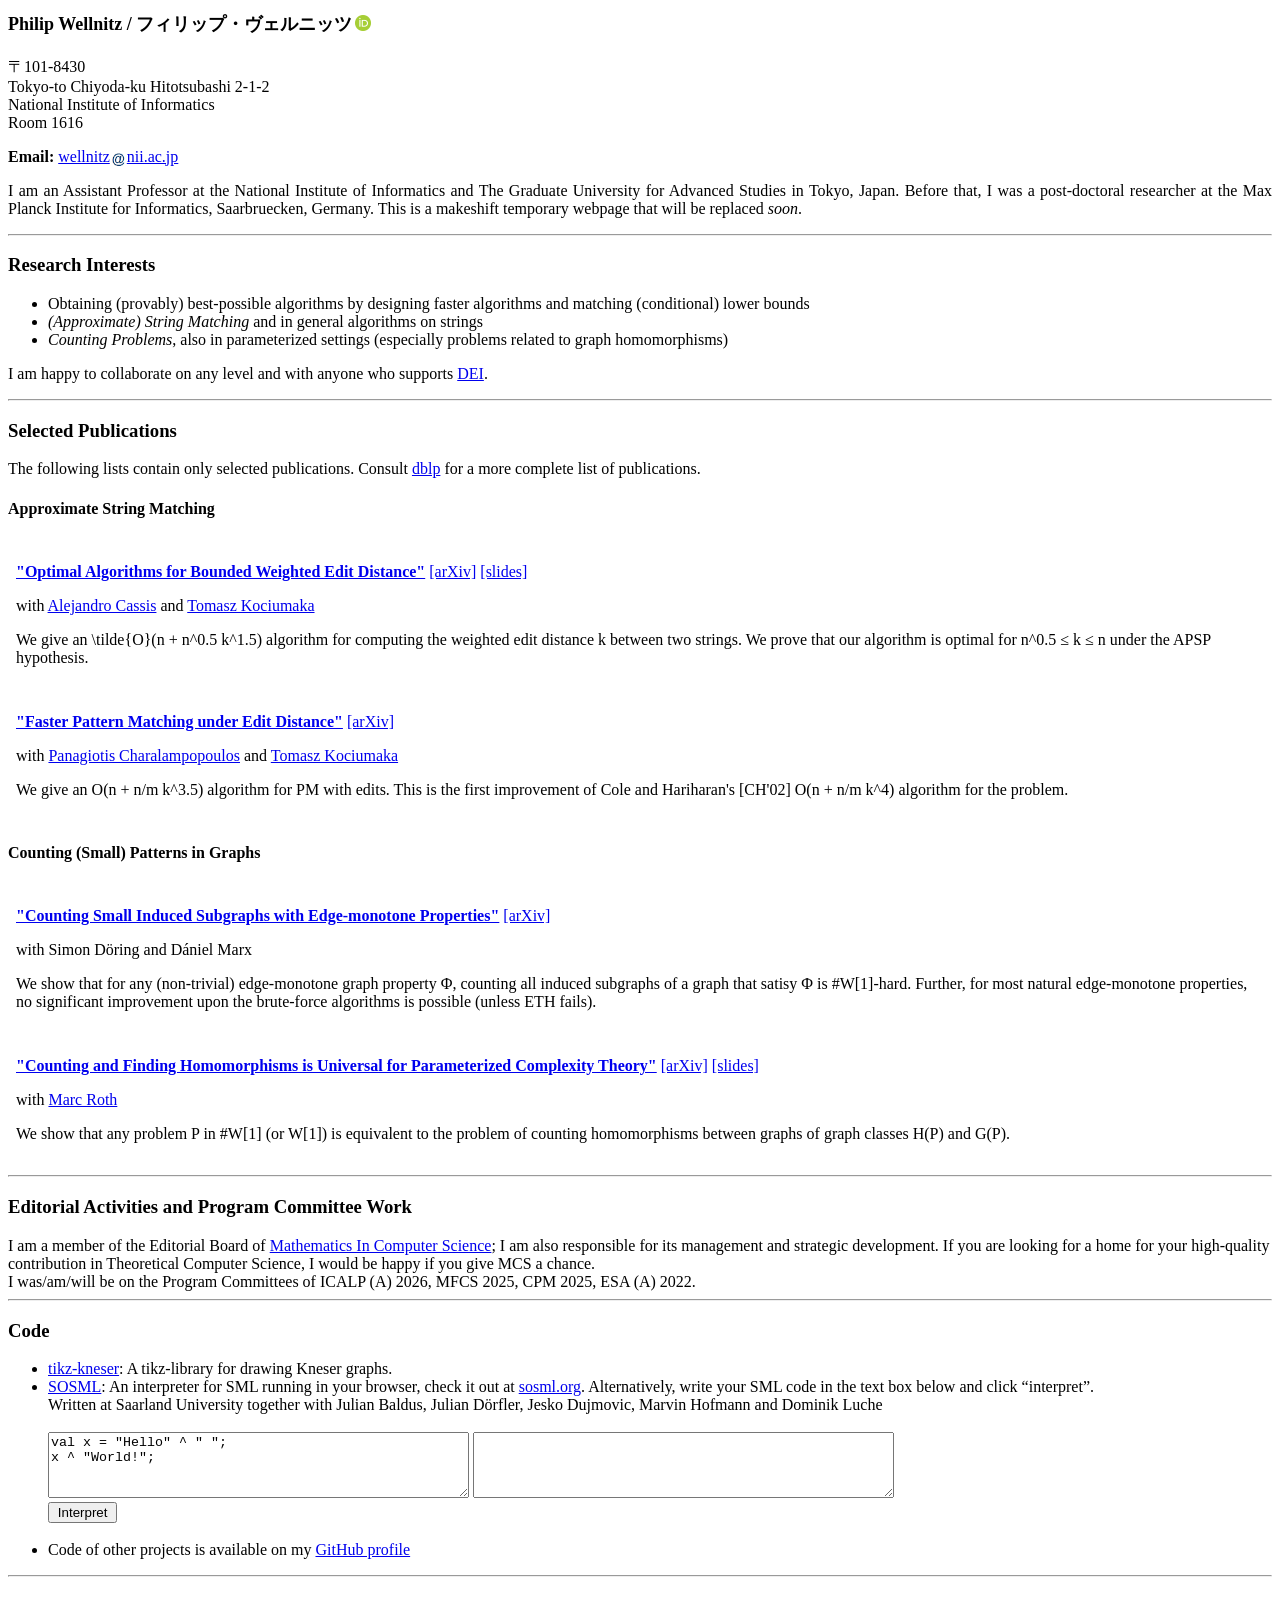
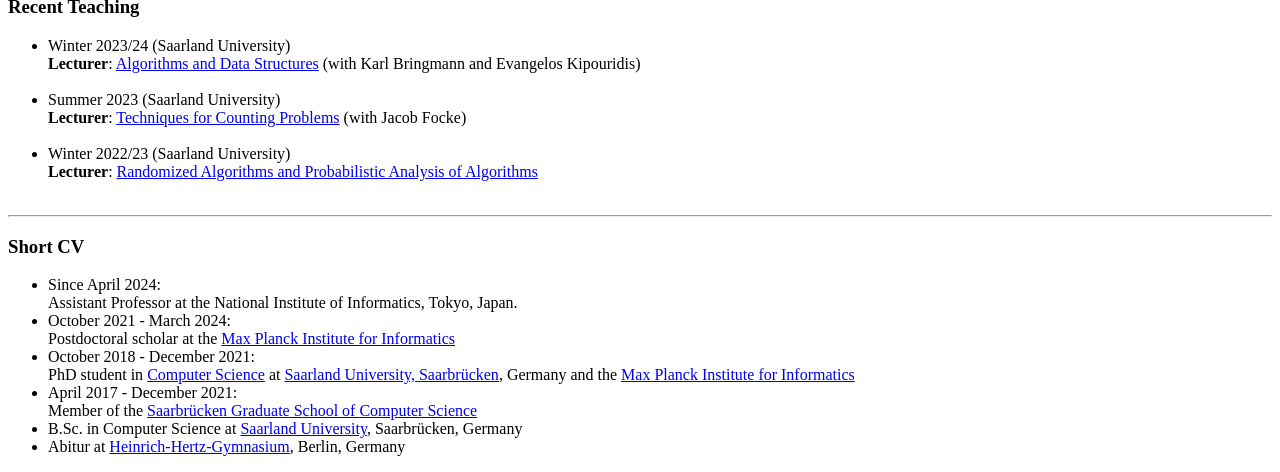
==== index.html @ f16c07cd "..." ====
<!DOCTYPE html PUBLIC "-//W3C//DTD XHTML 1.0 Transitional//EN" "http://www.w3.org/TR/xhtml1/DTD/xhtml1-transitional.dtd">
<!--#config errmsg="[Lain is angry.]"-->
<html xmlns="https://www.w3.org/1999/xhtml" xml:lang="en" lang="en">
    <head>
        <!--#config timefmt="%A, %d %B %Y - %R" -->
        <meta http-equiv="Content-Type" content="text/html; charset=UTF-8" />
        <!-- CORRECT HERE: This is REALLY needed all search engines and bookmark manager love this; please use this format: -->
        <title>Philip Wellnitz</title>

        <link rel="shortcut icon" type="image/x-icon" href="favicon.png">

        <script src="./interpreter.min.js"></script>
        <script type="text/javascript">
            let fs = Interpreter.getFirstState();
            function runSOSML() {
                try {
                    let res = Interpreter.interpret(document.getElementById("sosml").value + ';', fs);
                    if (res.evaluationErrored) {
                        document.getElementById("output").value = 'Uncaught SML Error: ' + res.error.toString();
                    } else {
                        document.getElementById("output").value = res.state.toString({stopId: fs.id + 1});
                    }
                } catch ( e ) {
                    document.getElementById("output").value = e.toString();
                }
            }
        </script>
        <style type="text/css" media="screen">
a#hp-index, a:link#hp-index, a:visited#hp-index {background: rgb(80%,85%,90%);}
        </style>
        <!-- put your personal styles here -->
        <meta name="google-site-verification" content="ye7ut4AfafMdzfWiH7qEYEl9flgxH6LFnmnFQomR-Ds" />
        <meta name="viewport" content="width=device-width, initial-scale=1.0">
    </head>

    <body>
        <div id="headerspacer"></div>
        <div id="col2o2">
            <div id="col2o2content">
                <h1 style="padding-bottom: .25em;
                           font-size: 18px;">Philip Wellnitz / フィリップ・ヴェルニッツ<a href="https://orcid.org/0000-0002-6482-8478" target="orcid.widget"><span class="mini-orcid-icon-16" style="
                                            background: url([data-uri]) no-repeat;
                                            width: 18px;
                                            height: 18px;
                                            display: inline-block;
                                            margin: -2px 0 -2px 2px;
                                            "></span></a></h1>
                <p>
                〒101-8430<br/>
                Tokyo-to Chiyoda-ku Hitotsubashi 2-1-2<br/>
                National Institute of Informatics<br/>
                Room 1616<br/>
                <p><strong>Email:</strong>
                <a href="javascript:var a='wellnitz';var b='nii.ac.jp';location='m'+'ailt'+'o:'+a+'@'+b;" class="pub">wellnitz<img style="border: 0px solid; float: none; margin:0em 0em -0.4em 0em;" src="myat.png"  width="17" height="17" >nii.ac.jp</a><br>


                <p text align="justify">
                I am an Assistant Professor at the National Institute of Informatics and The Graduate University for Advanced Studies in Tokyo, Japan.
                Before that, I was a post-doctoral researcher at the Max Planck Institute for Informatics, Saarbruecken, Germany.
                This is a makeshift temporary webpage that will be replaced <em>soon</em>.
                </p>

                <hr/>
                <h3>Research Interests</h3>
                <ul>
                    <li> Obtaining (provably) best-possible algorithms by designing faster algorithms and matching (conditional) lower bounds</li>
                    <li> <i>(Approximate) String Matching</i> and in general algorithms on strings</li>
                    <li> <i>Counting Problems</i>, also in parameterized settings (especially problems related to graph homomorphisms)</li>
                </ul>

                <p>
                I am happy to collaborate on any level and with anyone who supports <a href="https://en.wikipedia.org/wiki/Diversity,_equity,_and_inclusion">DEI</a>.
                </p>

                <hr class="clearpara"/>
                <h3><a name="publications">Selected Publications</a></h3>

                <p> The following lists contain only selected publications. Consult <a href="https://dblp.uni-trier.de/pid/204/1616.html">dblp</a> for a more complete list of publications.</p>

                <h4>Approximate String Matching</h4>
                <table id="references" cellpadding="6">
                    <tbody>
                        <tr class="ref">
                            <td class="data">
                                <p class="title"><b><a href="https://ieeexplore.ieee.org/document/10353095">"Optimal Algorithms for Bounded Weighted Edit Distance"</a></b> <a href="https://arxiv.org/abs/2305.06659">[arXiv]</a>
                                <a href="https://phpre.github.io/~wellnitz/slides/focs23.pdf">[slides]</a></p>
                                <p class="authors">with <a href="https://csssaz.github.io/">Alejandro Cassis</a> and <a href="https://www.mimuw.edu.pl/~kociumaka/">Tomasz Kociumaka</a></p>
                                <p class="summary">We give an \tilde{O}(n + n^0.5 k^1.5) algorithm for computing the weighted edit distance k between two strings.
                                We prove that our algorithm is optimal for n^0.5 ≤ k ≤ n under the APSP hypothesis.
                                <!--<i>FOCS'23</i>--></p>
                            </td>
                        </tr>
                        <tr class="ref">
                            <td class="data">
                                <p class="title"><b><a href="https://ieeexplore.ieee.org/document/9996673">"Faster Pattern Matching under Edit Distance"</a></b> <a href="https://arxiv.org/abs/2204.03087">[arXiv]</a> </p>
                                <p class="authors">with <a href="https://nms.kcl.ac.uk/panagiotis.charalampopoulos/">Panagiotis Charalampopoulos</a> and <a href="https://www.mimuw.edu.pl/~kociumaka/">Tomasz Kociumaka</a></p>
                                <p class="summary">We give an O(n + n/m k^3.5) algorithm for PM with edits.
                                This is the first improvement of
                                Cole and Hariharan's [CH'02] O(n + n/m k^4) algorithm for the problem.
                                <!--<i>FOCS'22</i>--></p>
                            </td>
                        </tr>
                        <!--
                            <tr class="ref">
                            <td class="data">
                            <p class="title"><b><a href="https://www.computer.org/csdl/proceedings-article/focs/2020/962100a978/1qyxzwzatXy">"Faster Approximate Pattern Matching: A Unified Approach"</a></b> <a href="https://arxiv.org/abs/2004.08350">[arXiv]</a> <a href="https://www.youtube.com/watch?v=yTM0LqlH8gY&feature=youtu.be">[video]</a></p>
                            <p class="authors">with <a href="https://nms.kcl.ac.uk/panagiotis.charalampopoulos/">Panagiotis Charalampopoulos</a> and <a href="https://www.mimuw.edu.pl/~kociumaka/">Tomasz Kociumaka</a></p>
                            <p class="summary">We tighten the
                            structural insight from [BKW, SODA'19] and
                            show a similar result for pattern matching
                            with edits: either there are very few occurrences of a pattern in a text, or both text and pattern are close to a common highly periodic string.
                            Using the structural insight,
                            we obtain faster algorithms for PM with
                            mismatches and edits for the
                            fully-compressed and other settings.
                            </td>
                            </tr>
                        -->
                    </tbody>
                </table>

                <h4>Counting (Small) Patterns in Graphs</h4>
                <table id="references" cellpadding="6">
                    <tbody>
                        <tr class="ref">
                            <td class="data">
                                <p class="title"><b><a href="https://dl.acm.org/doi/abs/10.1145/3618260.3649644">"Counting Small Induced Subgraphs with Edge-monotone Properties"</b></a> <a href="https://arxiv.org/abs/2311.08988">[arXiv]</a>
                                <p class="authors">with Simon Döring and Dániel Marx</p>
                                <p class="summary">We show that for any
                                (non-trivial) edge-monotone graph property Φ,
                                counting all induced subgraphs of a graph that
                                satisy Φ is #W[1]-hard. Further, for most natural edge-monotone properties, no significant improvement upon the brute-force algorithms is possible (unless ETH fails).
                                </p>
                            </td>
                        </tr>

                        <tr class="ref">
                            <td class="data">
                                <p class="title"><b><a href="https://doi.org/10.1137/1.9781611975994.133">"Counting and Finding Homomorphisms is Universal for Parameterized Complexity Theory"</a></b> <a href="https://arxiv.org/abs/1907.03850">[arXiv]</a>
                                <a href="https://phpre.github.io/~wellnitz/slides/soda20.pdf">[slides]</a></p>
                                <p class="authors">with <a href="https://www.roth-marc.com/">Marc Roth</a></p>
                                <p class="summary">We show that any problem P in #W[1] (or W[1]) is
                                equivalent to the problem of counting homomorphisms between graphs
                                of graph classes H(P) and G(P).
                                <!--<i>SODA'20</i>--></p>
                            </td>
                        </tr>
                    </tbody>
                </table>

                <hr class="clearpara"/>
                <h3><a name="code">Editorial Activities and Program Committee Work</a></h3>

                I am a member of the Editorial Board of <a href="https://link.springer.com/journal/11786">Mathematics In Computer Science</a>; I am also responsible for its management and strategic development. If you are looking for a home for your high-quality contribution in Theoretical Computer Science, I would be happy if you give MCS a chance.

                <br/>

                I was/am/will be on the Program Committees of ICALP (A) 2026, MFCS 2025, CPM 2025, ESA (A) 2022.
                <hr class="clearpara"/>
                <h3><a name="code">Code</a></h3>

                <ul>
                    <li><a href="https://github.com/PH111P/tikz-kneser">tikz-kneser</a>: A tikz-library for drawing Kneser graphs.</a>
                    </li>
                    <li><a href="https://github.com/SOSML/SOSML">SOSML</a>: An interpreter for SML running in your browser, check it out at <a href="https://sosml.org">sosml.org</a>.
                        Alternatively, write your SML code in the text box below and click “interpret”.<br/>
                        Written at Saarland University together with Julian Baldus, Julian Dörfler, Jesko Dujmovic, Marvin Hofmann and Dominik Luche<br/><br/>
                        <textarea id="sosml" rows="4" cols="50">val x = "Hello" ^ " ";
x ^ "World!";</textarea>
                        <textarea id="output" rows="4" cols="50" readonly="true"></textarea>
                        <br/>
                        <button type="button" onclick="runSOSML()"> Interpret </button>
                        </br>
                        </br>
                    </li>
                    <li>Code of other projects is available on my <a href="https://github.com/ph111p/">GitHub profile</a></li>
                </ul>


                <hr class="clearpara"/>
                <h3><a name="teaching">Recent Teaching</a></h3>

                <ul>
                    <li>Winter 2023/24 (Saarland University)<br/>
                        <b>Lecturer</b>: <a href="https://cms.sic.saarland/algodat23/">Algorithms and Data Structures</a> (with Karl Bringmann and Evangelos Kipouridis)
                        <br/>
                        <br/>

                        <li>Summer 2023 (Saarland University)<br/>
                            <b>Lecturer</b>: <a href="https://www.mpi-inf.mpg.de/departments/algorithms-complexity/teaching/summer23/counting">Techniques for Counting Problems</a> (with Jacob Focke)
                            <br/>
                            <br/>


                            <li>Winter 2022/23 (Saarland University)<br/>
                                <b>Lecturer</b>: <a href="https://www.mpi-inf.mpg.de/departments/algorithms-complexity/teaching/winter22/random">Randomized Algorithms and Probabilistic Analysis of Algorithms</a>
                                <br/>
                                <br/>

                                <!-- <li>Winter 2021/22 (Saarland University)<br/>
                                    <b>Co-organizer</b>: <a href="https://www.mpi-inf.mpg.de/departments/algorithms-complexity/teaching/winter21/reading-group">Reading Group Algorithms: Continuous Methods for Combinatorial Problems</a> (with Kurt Mehlhorn, Roohani Sharma, and Hans Simon)
                                    <br/>
                                    </li>
                                    <li>Winter 2020/21 (Saarland University)<br/>
                                    <b>Assistant</b> (<a href="https://www.mpi-inf.mpg.de/departments/algorithms-complexity/teaching/winter20/property-testing">Property Testing</a>)
                                    <br/>
                                    </li>
                                    <li>Summer 2020 (Saarland University)<br/>
                                    <b>Assistant</b> (<a href="https://www.mpi-inf.mpg.de/departments/algorithms-complexity/teaching/summer20/parameterized-algorithms/">Parameterized Algorithms</a>)
                                    <br/>
                                    </li> -->
                </ul>

                <hr class="clearpara"/>
                <h3><a name="education">Short CV</a></h3>
                <!-- put the most recent entries on top of your list -->
                <ul>
                    <li> Since April 2024:<br />
                        Assistant Professor at the National Institute of Informatics, Tokyo, Japan.
                        <br/ >
                    </li>
                        <li> October 2021 - March 2024:<br />
                            Postdoctoral scholar at the <a href="https://www.mpi-inf.mpg.de">Max Planck Institute for Informatics</a><br />
                        </li>
                        <li> October 2018 - December 2021:<br />
                            PhD student in <a href="https://saarland-informatics-campus.de/">Computer Science</a> at <a href="https://www.uni-saarland.de">Saarland
                                University, Saarbrücken</a>, Germany and the <a href="https://www.mpi-inf.mpg.de">Max Planck Institute for Informatics</a><br />
                        </li>
                        <li> April 2017 - December 2021:<br />
                            Member of the <a href="https://www.graduateschool-computerscience.de/">Saarbrücken Graduate School of Computer Science</a>
                            <br />
                        </li>
                        <li><!-- October 2015 - April 2017:<br />-->
                            B.Sc. in Computer Science at <a href="https://saarland-informatics-campus.de/">Saarland University</a>, Saarbrücken, Germany<br />
                            <li><!--July 2015<br />-->
                                Abitur at <a href="https://www.hhgym.de/">Heinrich-Hertz-Gymnasium</a>, Berlin, Germany</li>

                </ul>
            </div>
        </div>
    </body>

</html>
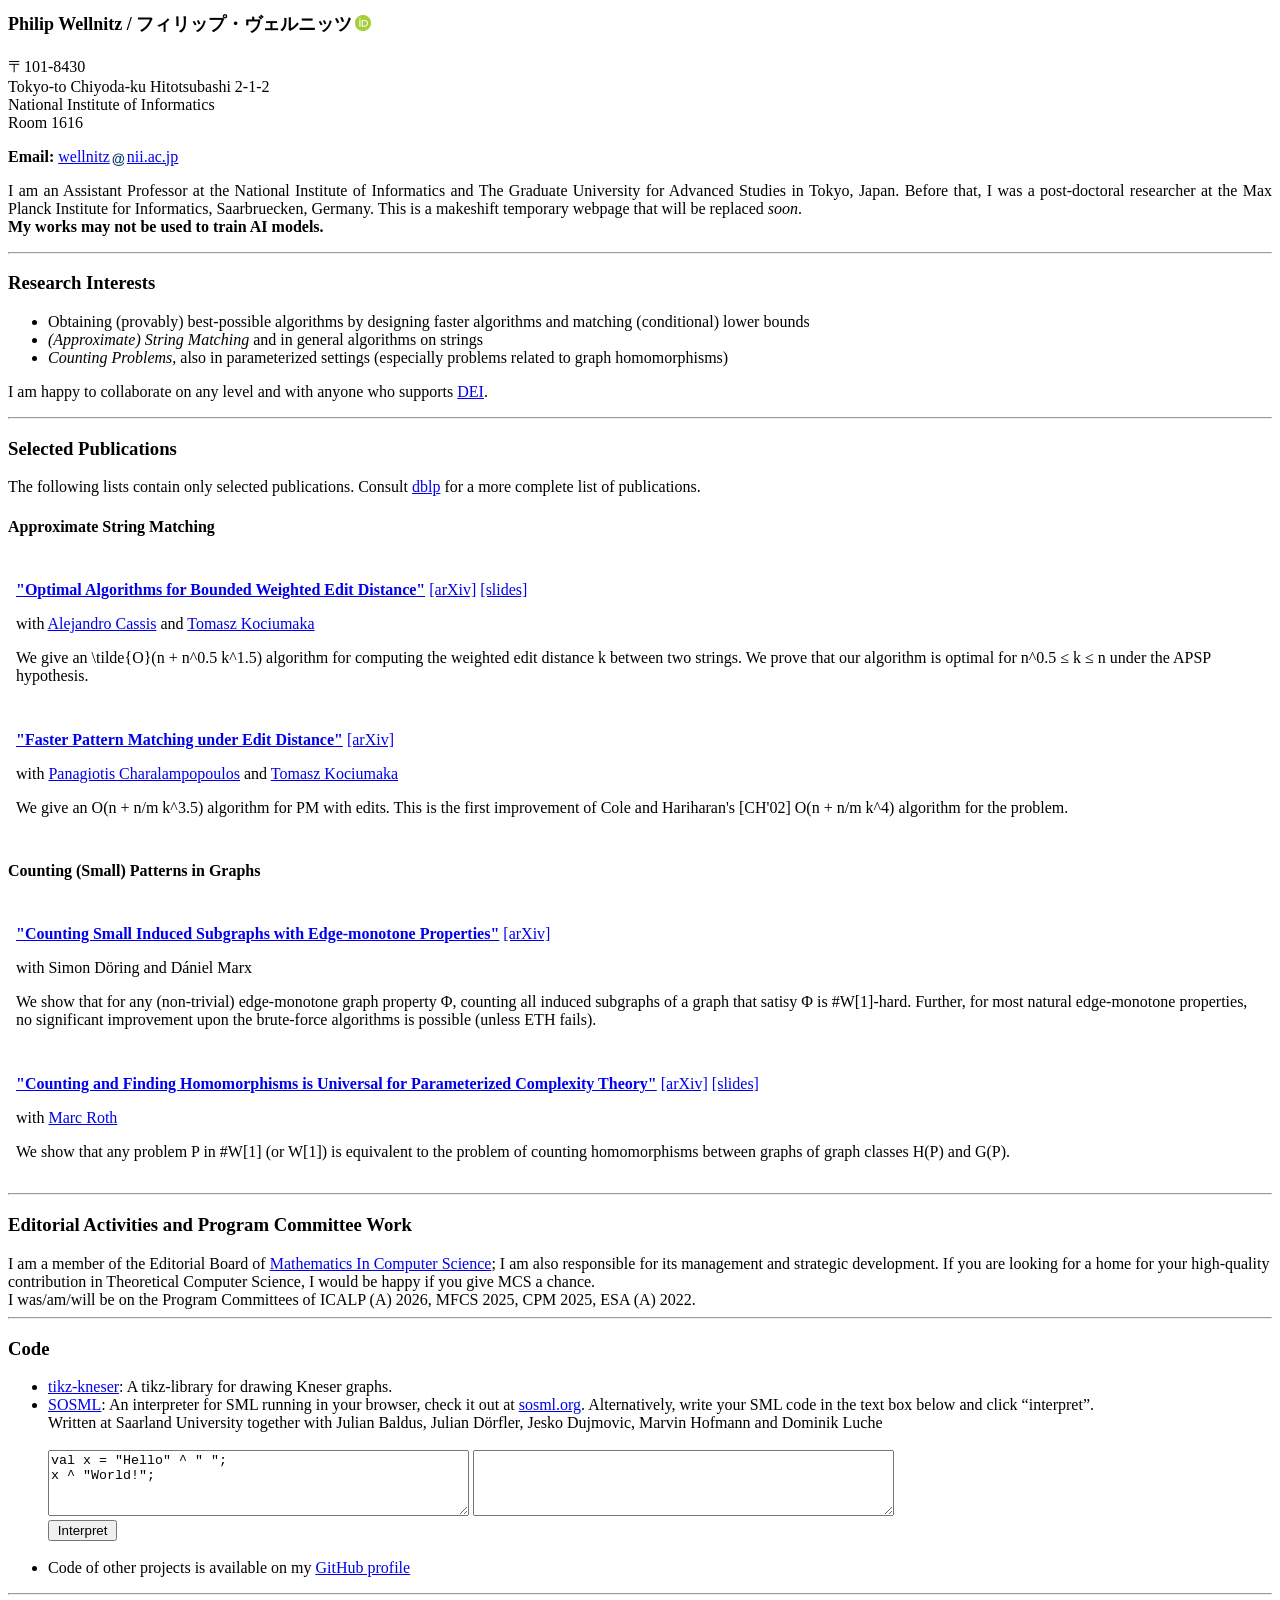
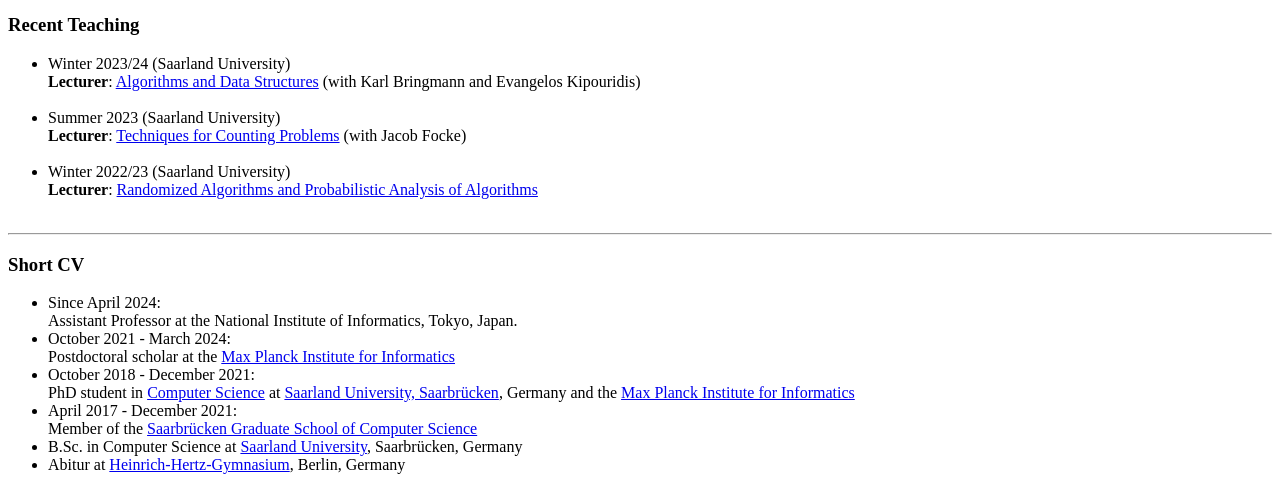
==== commit 038b9aaa: ">." ====
--- a/index.html
+++ b/index.html
@@ -58,6 +58,8 @@
                 I am an Assistant Professor at the National Institute of Informatics and The Graduate University for Advanced Studies in Tokyo, Japan.
                 Before that, I was a post-doctoral researcher at the Max Planck Institute for Informatics, Saarbruecken, Germany.
                 This is a makeshift temporary webpage that will be replaced <em>soon</em>.
+                </br>
+                <strong>My works may not be used to train AI models.</strong>
                 </p>
 
                 <hr/>
@@ -83,7 +85,7 @@
                         <tr class="ref">
                             <td class="data">
                                 <p class="title"><b><a href="https://ieeexplore.ieee.org/document/10353095">"Optimal Algorithms for Bounded Weighted Edit Distance"</a></b> <a href="https://arxiv.org/abs/2305.06659">[arXiv]</a>
-                                <a href="https://phpre.github.io/~wellnitz/slides/focs23.pdf">[slides]</a></p>
+                                <a href="https://phpre.github.io/~wellnitz/slides/2023-FOCS.pdf">[slides]</a></p>
                                 <p class="authors">with <a href="https://csssaz.github.io/">Alejandro Cassis</a> and <a href="https://www.mimuw.edu.pl/~kociumaka/">Tomasz Kociumaka</a></p>
                                 <p class="summary">We give an \tilde{O}(n + n^0.5 k^1.5) algorithm for computing the weighted edit distance k between two strings.
                                 We prove that our algorithm is optimal for n^0.5 ≤ k ≤ n under the APSP hypothesis.
@@ -137,7 +139,7 @@
                         <tr class="ref">
                             <td class="data">
                                 <p class="title"><b><a href="https://doi.org/10.1137/1.9781611975994.133">"Counting and Finding Homomorphisms is Universal for Parameterized Complexity Theory"</a></b> <a href="https://arxiv.org/abs/1907.03850">[arXiv]</a>
-                                <a href="https://phpre.github.io/~wellnitz/slides/soda20.pdf">[slides]</a></p>
+                                <a href="https://phpre.github.io/~wellnitz/slides/2020-SODA.pdf">[slides]</a></p>
                                 <p class="authors">with <a href="https://www.roth-marc.com/">Marc Roth</a></p>
                                 <p class="summary">We show that any problem P in #W[1] (or W[1]) is
                                 equivalent to the problem of counting homomorphisms between graphs
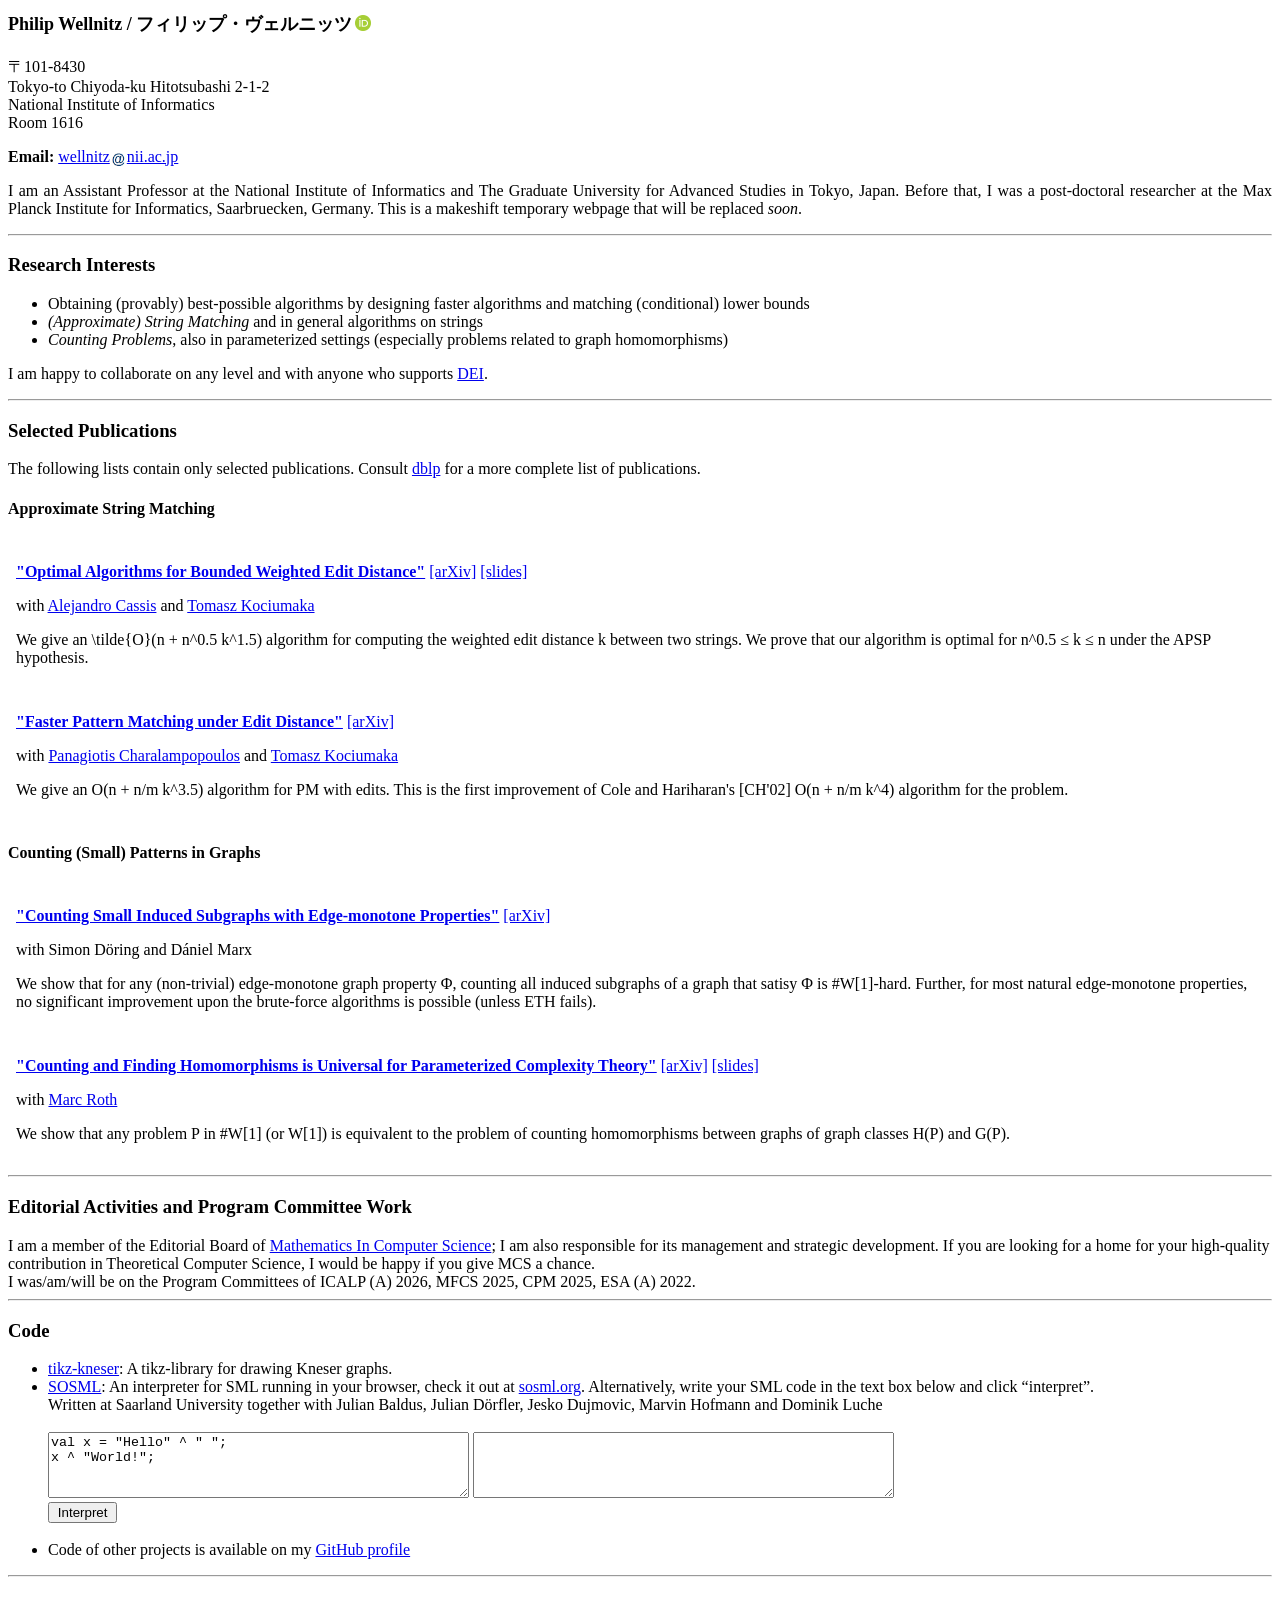
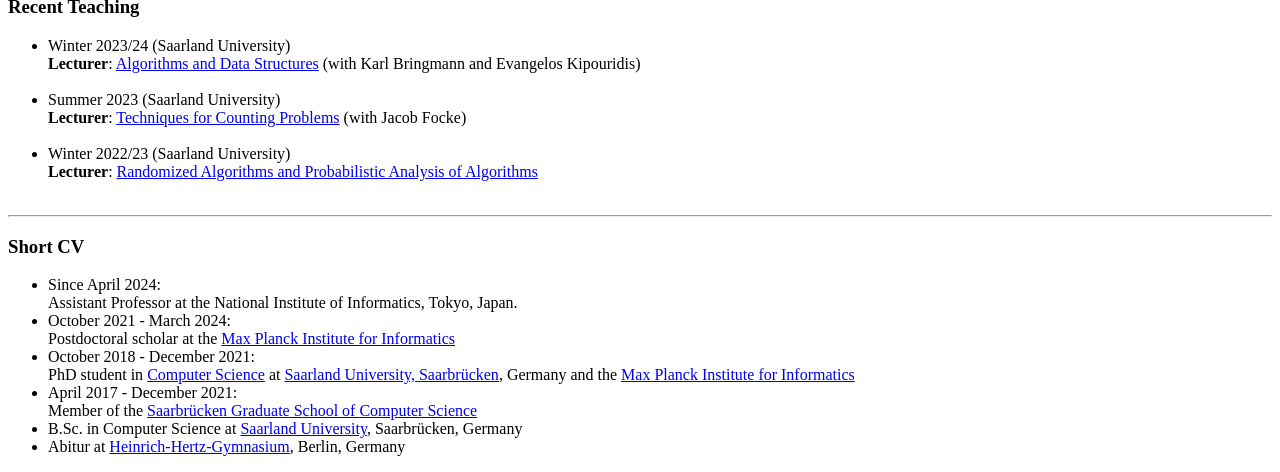
==== commit 0990e959: "next talk" ====
--- a/index.html
+++ b/index.html
@@ -1,4 +1,4 @@
-<!DOCTYPE html PUBLIC "-//W3C//DTD XHTML 1.0 Transitional//EN" "http://www.w3.org/TR/xhtml1/DTD/xhtml1-transitional.dtd">
+<!DOCTYPE html>
 <!--#config errmsg="[Lain is angry.]"-->
 <html xmlns="https://www.w3.org/1999/xhtml" xml:lang="en" lang="en">
     <head>
@@ -59,7 +59,7 @@
                 Before that, I was a post-doctoral researcher at the Max Planck Institute for Informatics, Saarbruecken, Germany.
                 This is a makeshift temporary webpage that will be replaced <em>soon</em>.
                 </br>
-                <strong>My works may not be used to train AI models.</strong>
+                <!-- My works may not be used to train AI models. -->
                 </p>
 
                 <hr/>
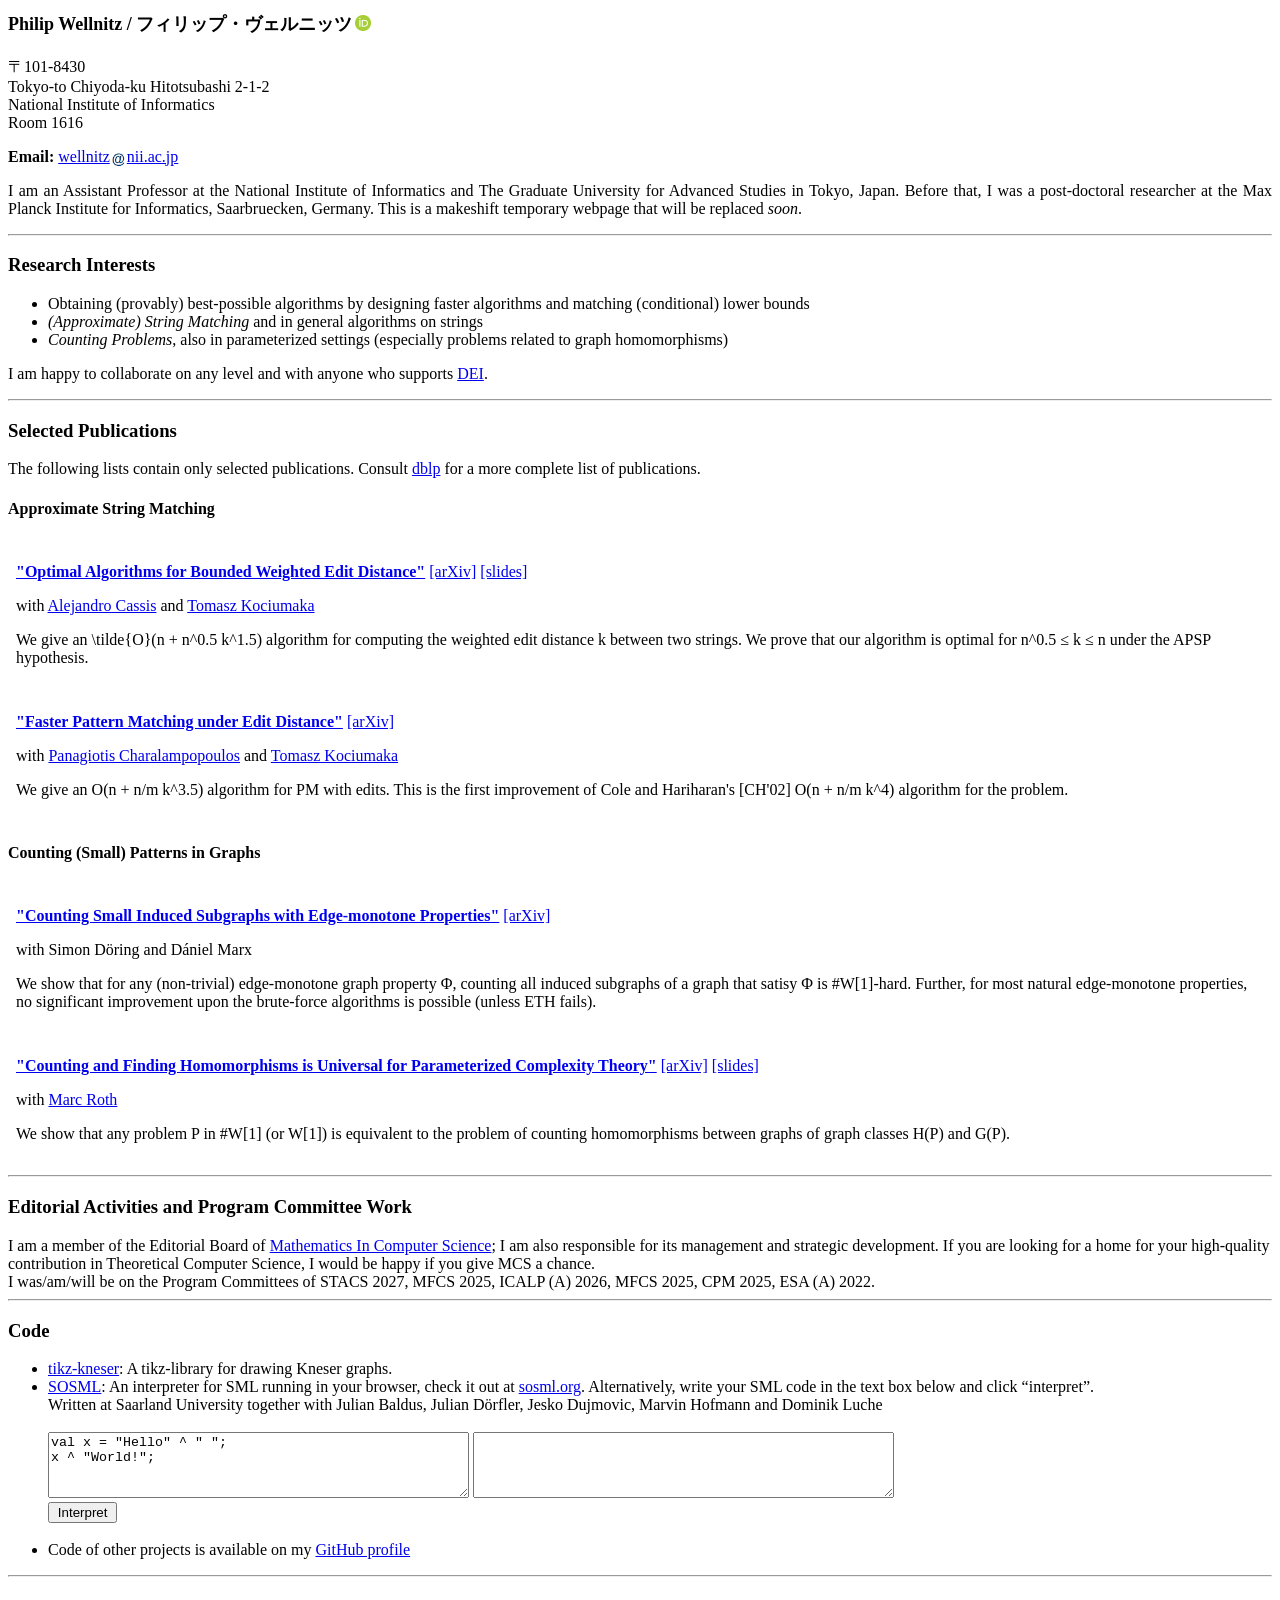
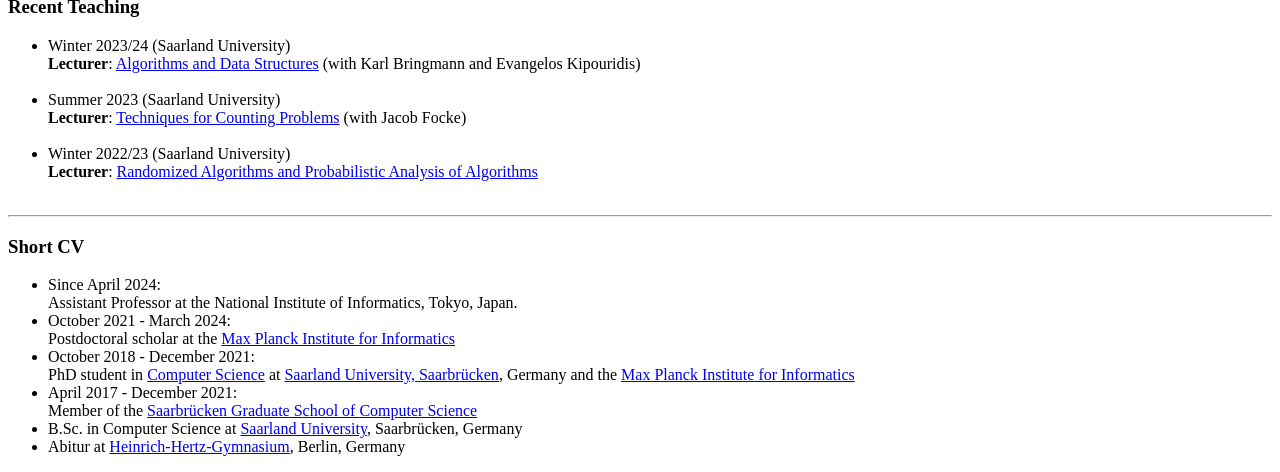
==== commit 92fef3a8: ".." ====
--- a/index.html
+++ b/index.html
@@ -157,7 +157,7 @@
 
                 <br/>
 
-                I was/am/will be on the Program Committees of ICALP (A) 2026, MFCS 2025, CPM 2025, ESA (A) 2022.
+                I was/am/will be on the Program Committees of STACS 2027, MFCS 2025, ICALP (A) 2026, MFCS 2025, CPM 2025, ESA (A) 2022.
                 <hr class="clearpara"/>
                 <h3><a name="code">Code</a></h3>
 
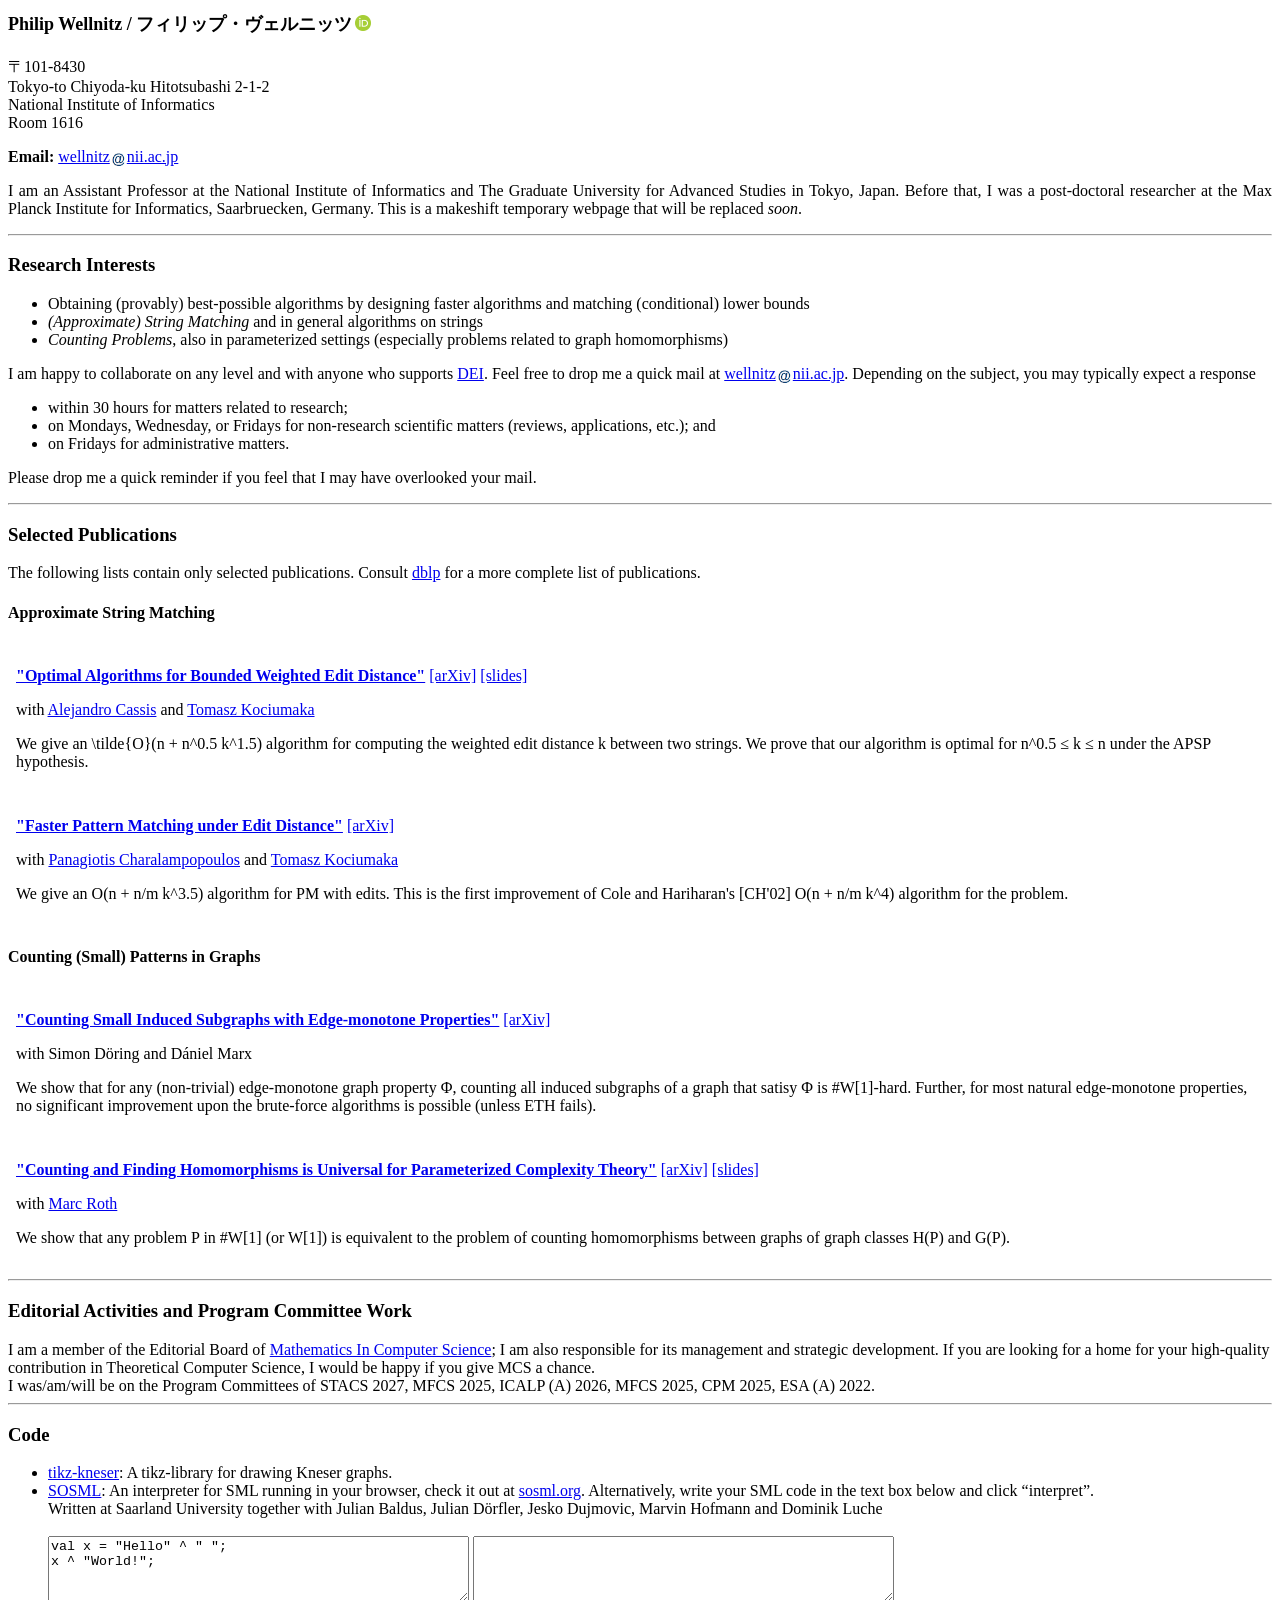
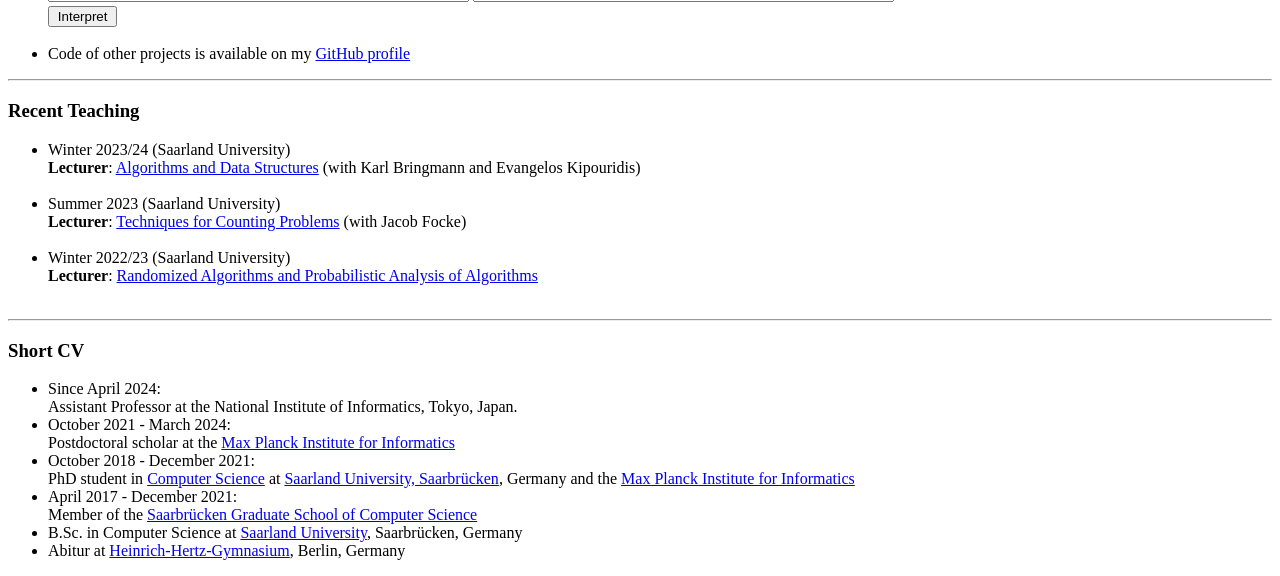
==== commit 052eb7e5: ".." ====
--- a/index.html
+++ b/index.html
@@ -72,6 +72,21 @@
 
                 <p>
                 I am happy to collaborate on any level and with anyone who supports <a href="https://en.wikipedia.org/wiki/Diversity,_equity,_and_inclusion">DEI</a>.
+                Feel free to drop me a quick mail at
+                <a href="javascript:var a='wellnitz';var
+                    b='nii.ac.jp';location='m'+'ailt'+'o:'+a+'@'+b;"
+                    class="pub">wellnitz<img style="border: 0px solid; float: none;
+                margin:0em 0em -0.4em 0em;" src="myat.png"  width="17" height="17"
+                                                                       >nii.ac.jp</a>.
+                Depending on the subject, you may typically expect a response
+                <ul>
+                    <li> within 30 hours for matters related to research;
+                    <li> on Mondays, Wednesday, or Fridays for non-research scientific matters
+                        (reviews, applications, etc.); and
+                    <li> on Fridays for administrative matters.
+                </ul>
+                Please drop me a quick reminder if you feel that I may have overlooked your
+                mail.
                 </p>
 
                 <hr class="clearpara"/>
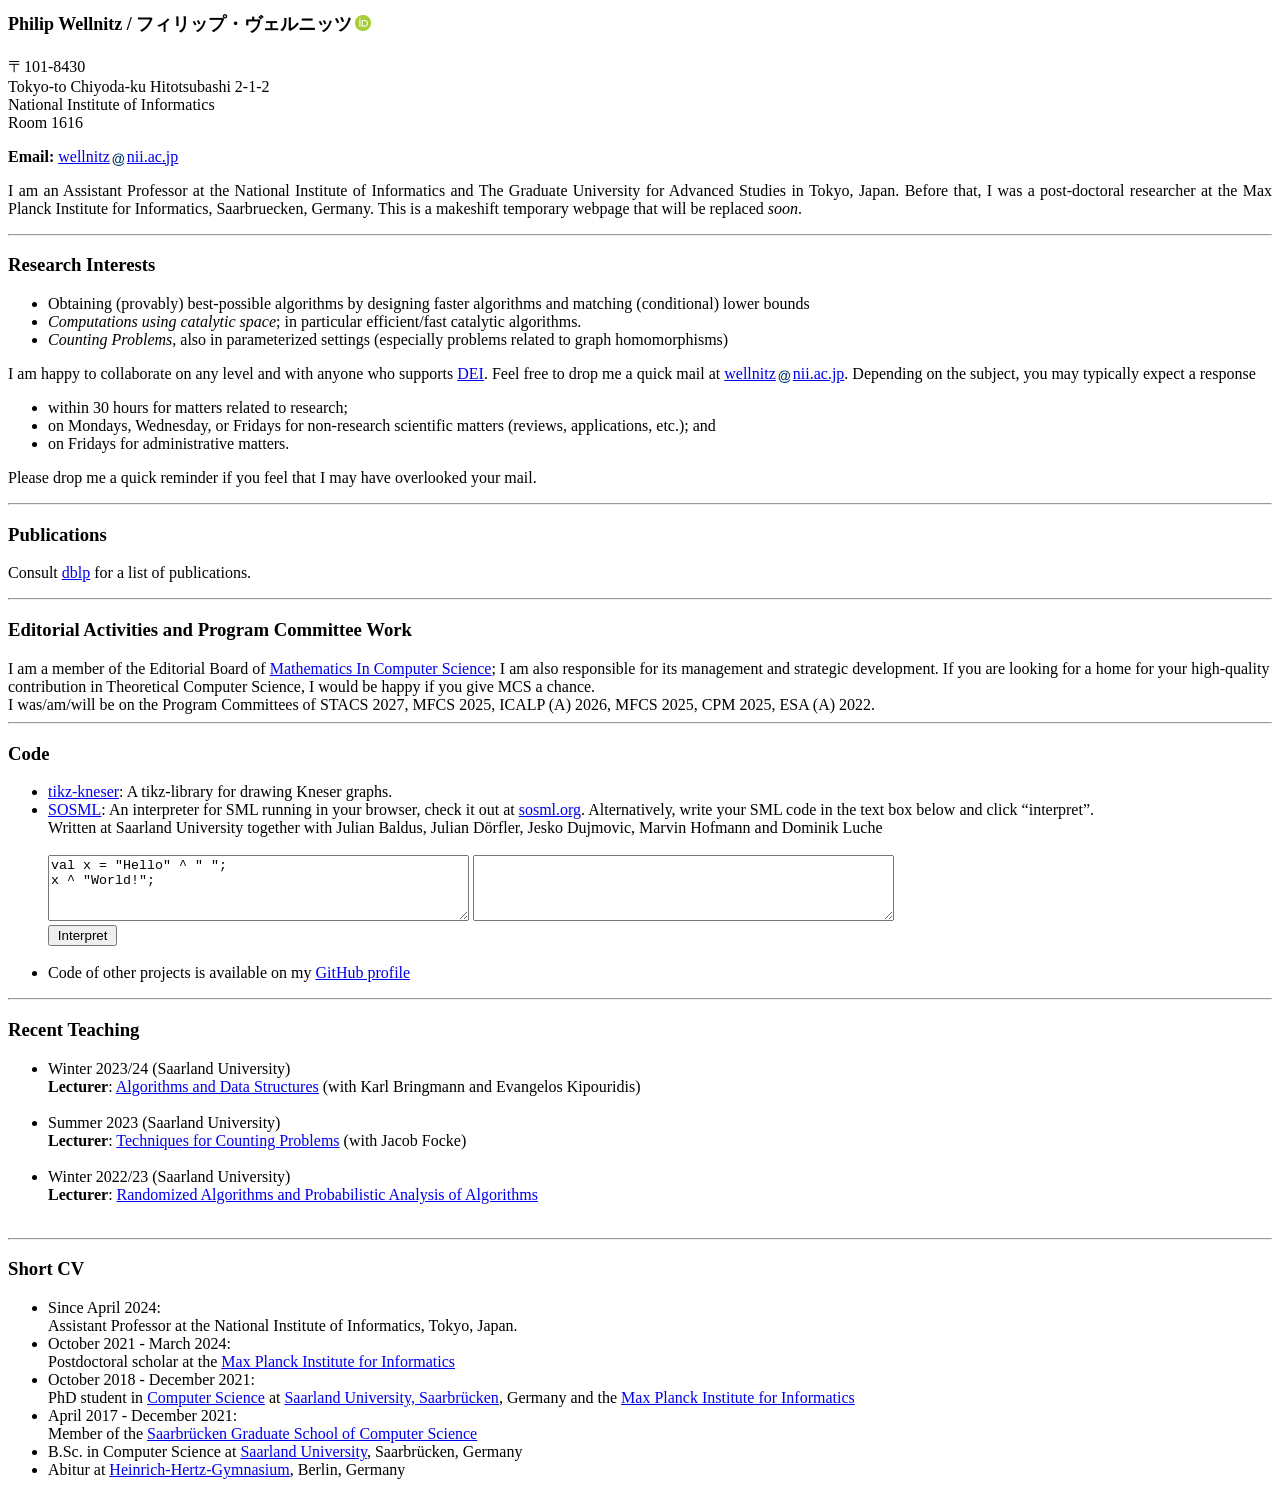
==== commit 320b18cf: "updates" ====
--- a/index.html
+++ b/index.html
@@ -66,7 +66,7 @@
                 <h3>Research Interests</h3>
                 <ul>
                     <li> Obtaining (provably) best-possible algorithms by designing faster algorithms and matching (conditional) lower bounds</li>
-                    <li> <i>(Approximate) String Matching</i> and in general algorithms on strings</li>
+                    <li> <i>Computations using catalytic space</i>; in particular efficient/fast catalytic algorithms.</li>
                     <li> <i>Counting Problems</i>, also in parameterized settings (especially problems related to graph homomorphisms)</li>
                 </ul>
 
@@ -90,80 +90,9 @@
                 </p>
 
                 <hr class="clearpara"/>
-                <h3><a name="publications">Selected Publications</a></h3>
+                <h3><a name="publications">Publications</a></h3>
 
-                <p> The following lists contain only selected publications. Consult <a href="https://dblp.uni-trier.de/pid/204/1616.html">dblp</a> for a more complete list of publications.</p>
-
-                <h4>Approximate String Matching</h4>
-                <table id="references" cellpadding="6">
-                    <tbody>
-                        <tr class="ref">
-                            <td class="data">
-                                <p class="title"><b><a href="https://ieeexplore.ieee.org/document/10353095">"Optimal Algorithms for Bounded Weighted Edit Distance"</a></b> <a href="https://arxiv.org/abs/2305.06659">[arXiv]</a>
-                                <a href="https://phpre.github.io/~wellnitz/slides/2023-FOCS.pdf">[slides]</a></p>
-                                <p class="authors">with <a href="https://csssaz.github.io/">Alejandro Cassis</a> and <a href="https://www.mimuw.edu.pl/~kociumaka/">Tomasz Kociumaka</a></p>
-                                <p class="summary">We give an \tilde{O}(n + n^0.5 k^1.5) algorithm for computing the weighted edit distance k between two strings.
-                                We prove that our algorithm is optimal for n^0.5 ≤ k ≤ n under the APSP hypothesis.
-                                <!--<i>FOCS'23</i>--></p>
-                            </td>
-                        </tr>
-                        <tr class="ref">
-                            <td class="data">
-                                <p class="title"><b><a href="https://ieeexplore.ieee.org/document/9996673">"Faster Pattern Matching under Edit Distance"</a></b> <a href="https://arxiv.org/abs/2204.03087">[arXiv]</a> </p>
-                                <p class="authors">with <a href="https://nms.kcl.ac.uk/panagiotis.charalampopoulos/">Panagiotis Charalampopoulos</a> and <a href="https://www.mimuw.edu.pl/~kociumaka/">Tomasz Kociumaka</a></p>
-                                <p class="summary">We give an O(n + n/m k^3.5) algorithm for PM with edits.
-                                This is the first improvement of
-                                Cole and Hariharan's [CH'02] O(n + n/m k^4) algorithm for the problem.
-                                <!--<i>FOCS'22</i>--></p>
-                            </td>
-                        </tr>
-                        <!--
-                            <tr class="ref">
-                            <td class="data">
-                            <p class="title"><b><a href="https://www.computer.org/csdl/proceedings-article/focs/2020/962100a978/1qyxzwzatXy">"Faster Approximate Pattern Matching: A Unified Approach"</a></b> <a href="https://arxiv.org/abs/2004.08350">[arXiv]</a> <a href="https://www.youtube.com/watch?v=yTM0LqlH8gY&feature=youtu.be">[video]</a></p>
-                            <p class="authors">with <a href="https://nms.kcl.ac.uk/panagiotis.charalampopoulos/">Panagiotis Charalampopoulos</a> and <a href="https://www.mimuw.edu.pl/~kociumaka/">Tomasz Kociumaka</a></p>
-                            <p class="summary">We tighten the
-                            structural insight from [BKW, SODA'19] and
-                            show a similar result for pattern matching
-                            with edits: either there are very few occurrences of a pattern in a text, or both text and pattern are close to a common highly periodic string.
-                            Using the structural insight,
-                            we obtain faster algorithms for PM with
-                            mismatches and edits for the
-                            fully-compressed and other settings.
-                            </td>
-                            </tr>
-                        -->
-                    </tbody>
-                </table>
-
-                <h4>Counting (Small) Patterns in Graphs</h4>
-                <table id="references" cellpadding="6">
-                    <tbody>
-                        <tr class="ref">
-                            <td class="data">
-                                <p class="title"><b><a href="https://dl.acm.org/doi/abs/10.1145/3618260.3649644">"Counting Small Induced Subgraphs with Edge-monotone Properties"</b></a> <a href="https://arxiv.org/abs/2311.08988">[arXiv]</a>
-                                <p class="authors">with Simon Döring and Dániel Marx</p>
-                                <p class="summary">We show that for any
-                                (non-trivial) edge-monotone graph property Φ,
-                                counting all induced subgraphs of a graph that
-                                satisy Φ is #W[1]-hard. Further, for most natural edge-monotone properties, no significant improvement upon the brute-force algorithms is possible (unless ETH fails).
-                                </p>
-                            </td>
-                        </tr>
-
-                        <tr class="ref">
-                            <td class="data">
-                                <p class="title"><b><a href="https://doi.org/10.1137/1.9781611975994.133">"Counting and Finding Homomorphisms is Universal for Parameterized Complexity Theory"</a></b> <a href="https://arxiv.org/abs/1907.03850">[arXiv]</a>
-                                <a href="https://phpre.github.io/~wellnitz/slides/2020-SODA.pdf">[slides]</a></p>
-                                <p class="authors">with <a href="https://www.roth-marc.com/">Marc Roth</a></p>
-                                <p class="summary">We show that any problem P in #W[1] (or W[1]) is
-                                equivalent to the problem of counting homomorphisms between graphs
-                                of graph classes H(P) and G(P).
-                                <!--<i>SODA'20</i>--></p>
-                            </td>
-                        </tr>
-                    </tbody>
-                </table>
+                <p> Consult <a href="https://dblp.uni-trier.de/pid/204/1616.html">dblp</a> for a list of publications.</p>
 
                 <hr class="clearpara"/>
                 <h3><a name="code">Editorial Activities and Program Committee Work</a></h3>
